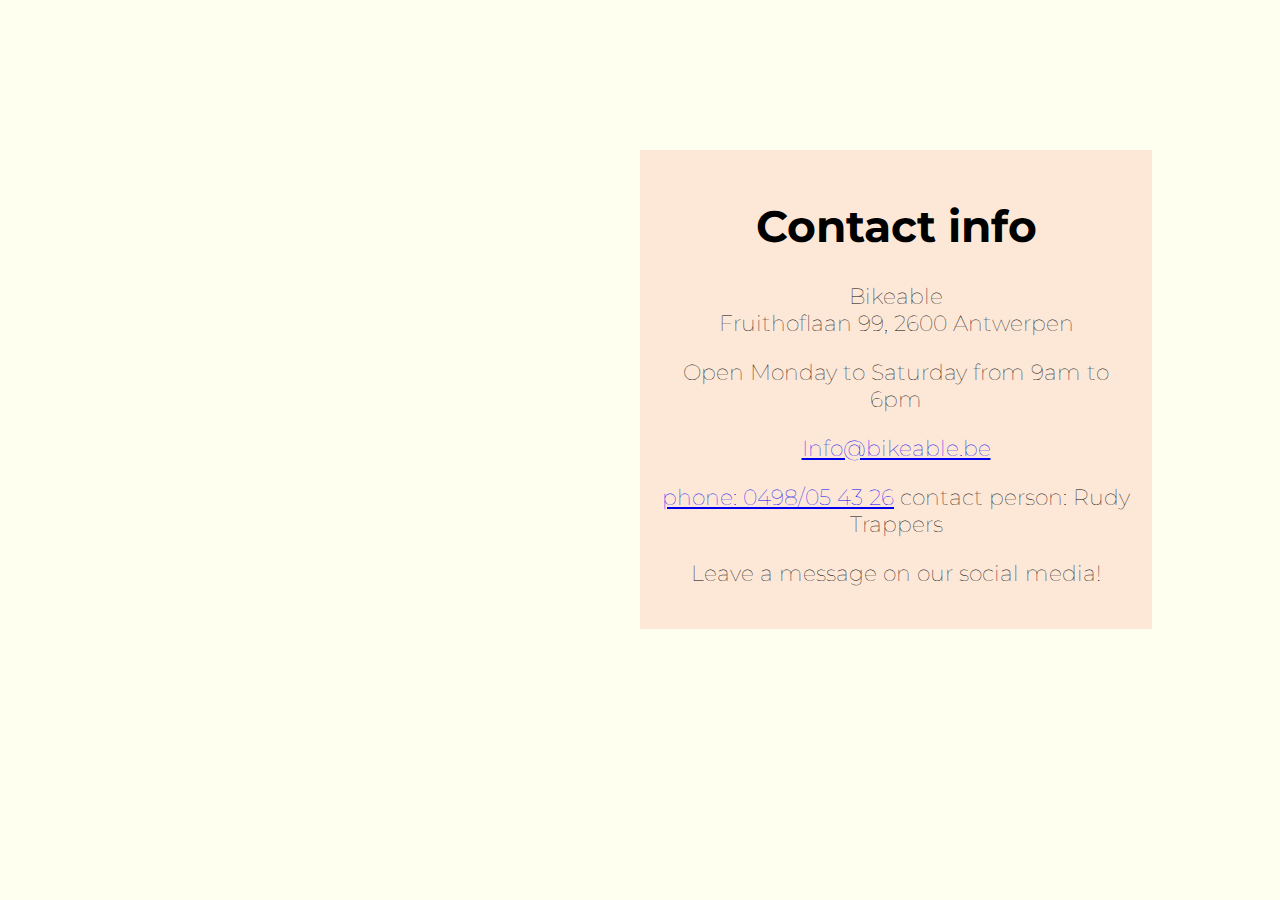
==== Contact.html @ 606f5d88 "complete html and css by sanne missing nav/footer" ====
<!DOCTYPE html>

<html lang="en">
<head>
    <meta charset="UTF-8">
    <title>Contact</title>
    <link href="bootstrap-grid.css" type="text/css" rel="stylesheet">
    <link href="style.css" type="text/css" rel="stylesheet">
    <link rel="preconnect" href="https://fonts.gstatic.com/%22%3E">
    <link href="https://fonts.googleapis.com/css2?family=Montserrat&display=swap" rel="stylesheet">
</head>


<body>

    <header></header>

    <div class="row-cols-1">
        <div class="tekst row-cols-1">

            <h1>Contact info</h1>
            <p>
                Bikeable</br>
               Fruithoflaan 99,
               2600 Antwerpen
            </p>

            <p>Open Monday to Saturday from 9am to 6pm</p>

            <p><a href="mailto:Info@bikeable.be">Info@bikeable.be</p>

            <p>
                phone: <a href="tel:0032498054326">0498/05 43 26</a>
                contact person: Rudy Trappers
            </p>

            <p>Leave a message on our social media!</p>

        </div>
        <div class="row-cols-2">
            <iframe class="kaart" src="https://www.google.com/maps/embed?pb=!1m18!1m12!1m3!1d2500.8836160313163!2d4.43948331613283!3d51.
        18436797958343!2m3!1f0!2f0!3f0!3m2!1i1024!2i768!4f13.1!3m3!1m2!1s0x47c3f7495f0cf749%3A0x91de11fb836ac9e8!2sFruit
        hoflaan%2099%2C%202600%20Antwerpen!5e0!3m2!1snl!2sbe!4v1610619212113!5m2!1snl!2sbe" width="600" height="380"
                    frameborder="0" style="border:0;" allowfullscreen="" aria-hidden="false" tabindex="0">

            </iframe>
        </div>


    </div>


</body>
</html>
---- style.css ----
/* made by Sanne Roelants */


* {
    font-family: Montserrat, sans-serif;
    font-size: 22px;
    font-weight: lighter;
    box-sizing: border-box;
}

h1 {
    font-size: 200%;
    background-color: #FDE8D8;
    text-align: center;
    font-weight: bold;
}

body {
    margin: auto;
    background-color: #FFFFF0;
    width:80%;

}

.tekst {
    float:right;
    background-color: #FDE8D8;
    display: block;
    width: 50%;
    margin-top: 150px;
    text-align: center;
    padding: 20px;

}
p {
    text-align: center;
}

.gallery {
    float:left;
    width:40%;
    display: block;
}

.photos {
    list-style: none;
    width: 100%;
}

.photos li {
    display: block;
    float: left;
    width: 80%;
    padding:3%;
}

.bike-photo {
    width: 100%;
    margin: 0;
    overflow: hidden;
    background-color: #000;
}

.bike-photo img {
    opacity: 0.7;
    width: 100%;
    height: auto;
    transform: scale(1.15);
    transition: transform 0.5s, opacity 0.5s;
}

.bike-photo img:hover {
    transform: scale(1.03);
    opacity: 1;
}

.kaart{
    margin-top:150px;
    width: 40%;
}
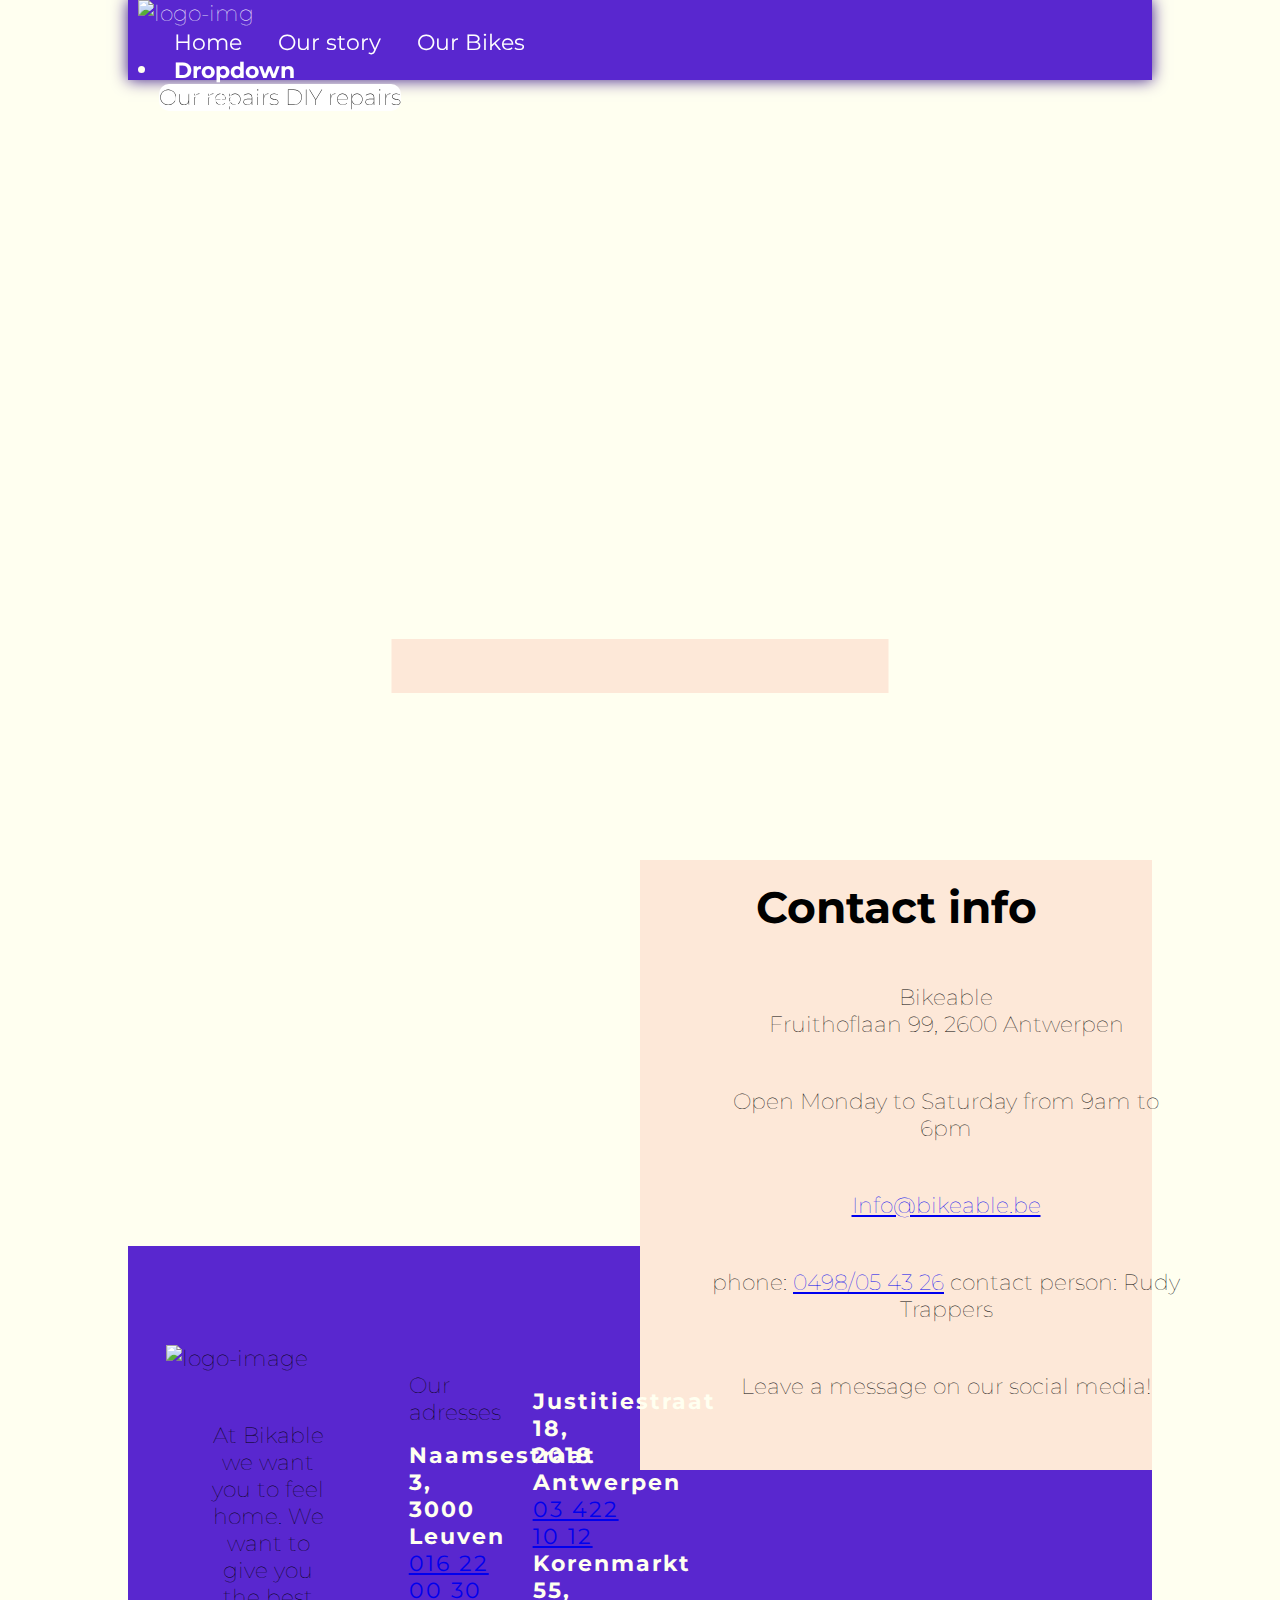
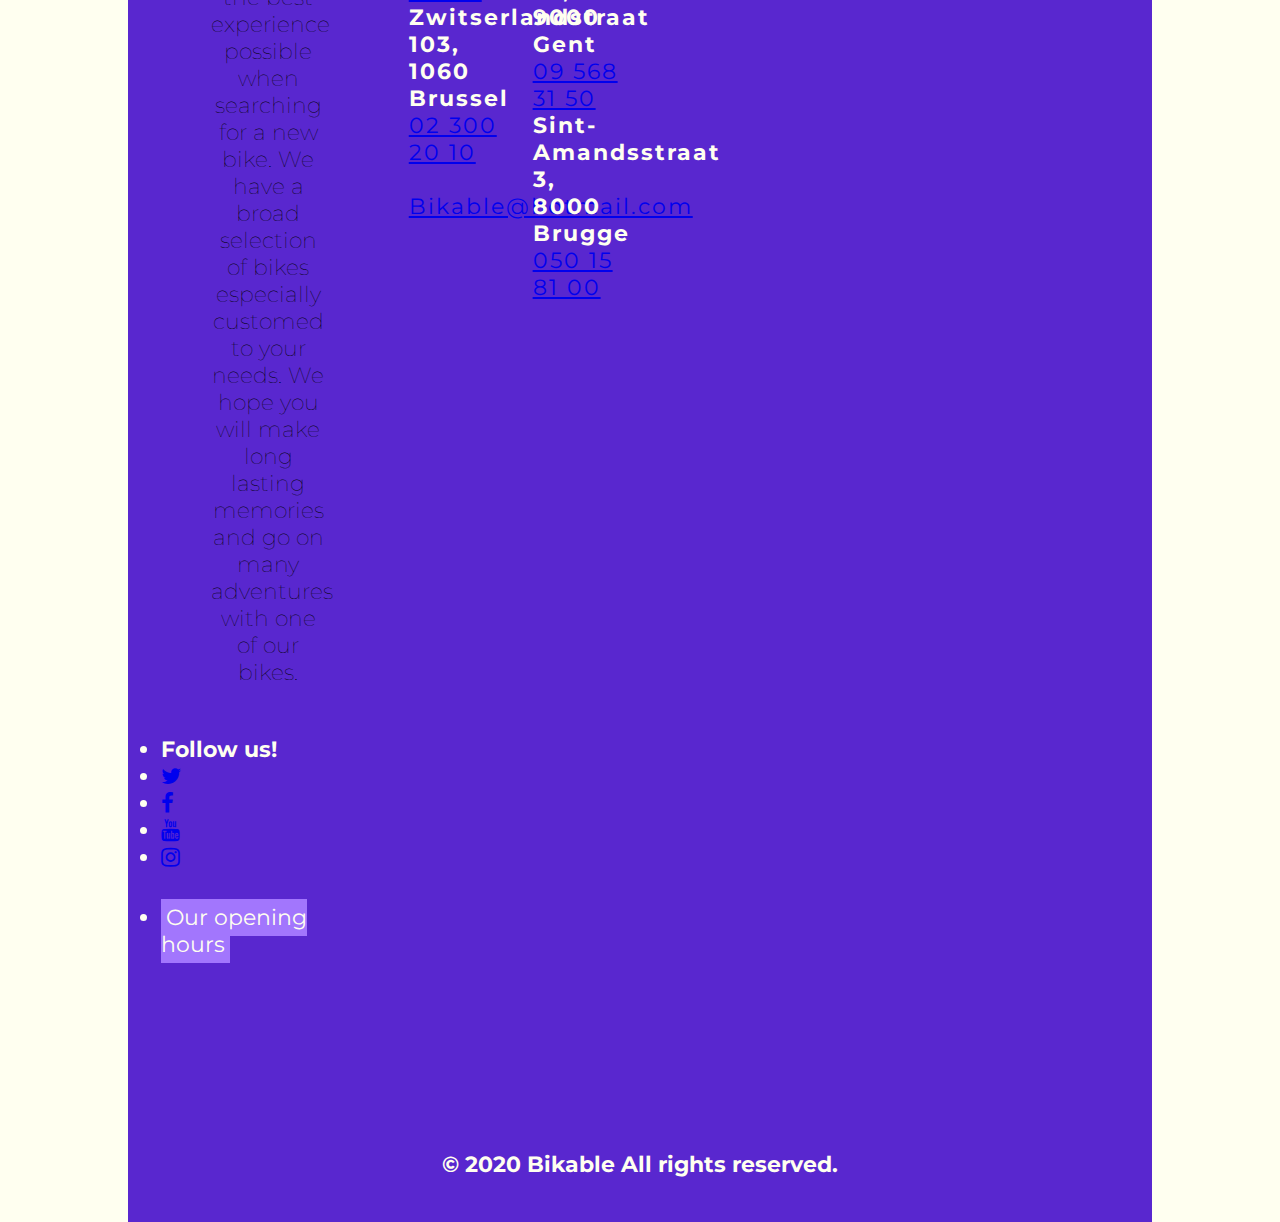
==== commit 8cf4ba4f: "final version sanne" ====
--- a/Contact.html
+++ b/Contact.html
@@ -4,6 +4,9 @@
 <head>
     <meta charset="UTF-8">
     <title>Contact</title>
+    <link rel="stylesheet" href="css/bootstrap.min.css">
+    <link rel="stylesheet" type="text/css" href="stylesheet.css">
+    <link rel="stylesheet" href="https://maxcdn.bootstrapcdn.com/font-awesome/4.5.0/css/font-awesome.min.css">
     <link href="bootstrap-grid.css" type="text/css" rel="stylesheet">
     <link href="style.css" type="text/css" rel="stylesheet">
     <link rel="preconnect" href="https://fonts.gstatic.com/%22%3E">
@@ -13,7 +16,37 @@
 
 <body>
 
-    <header></header>
+
+
+<header>
+    <nav class="navbar navbar-expand-lg bg-dark">
+        <a class="navbar-brand" href="index.html"><img class="logo" src="images/bikable.png" alt="logo-img"></a>
+        <button class="navbar-toggler" type="button" data-toggle="collapse" data-target="#navbarSupportedContent" aria-controls="navbarSupportedContent" aria-expanded="false" aria-label="Toggle navigation">
+            <span class="navbar-toggler-icon"></span>
+        </button>
+
+        <div class="collapse navbar-collapse" id="navbarSupportedContent">
+            <ul class="navbar-nav mr-auto">
+                <li class="navigation-links"><a href="#">Home</a></li>
+                <li class="navigation-links"><a href="Our-Story.html">Our story</a></li>
+                <li class="navigation-links"><a href="#">Our Bikes</a></li>
+                <li class="nav-item dropdown">
+                    <a class="navigation-links dropdown-toggle" href="#" id="navbarDropdown" role="button" data-toggle="dropdown" aria-haspopup="true" aria-expanded="false">
+                        Dropdown
+                    </a>
+                    <div class="dropdown-menu" aria-labelledby="navbarDropdown">
+                        <a class="dropdown-link  dropdown-item" href="#">Our repairs</a>
+                        <a class="dropdown-link  dropdown-item" href="DIY.html">DIY repairs</a>
+                    </div>
+                </li>
+                <li class="navigation-links"><a href="Contact.html">Contact</a></li>
+            </ul>
+        </div>
+    </nav>
+    <div class="parallax text-center">
+        <h1 class="parallax-text">Welcome to our store</h1>
+    </div>
+</header>
 
     <div class="row-cols-1">
         <div class="tekst row-cols-1">
@@ -27,7 +60,7 @@
 
             <p>Open Monday to Saturday from 9am to 6pm</p>
 
-            <p><a href="mailto:Info@bikeable.be">Info@bikeable.be</p>
+            <p><a href="mailto:Info@bikeable.be">Info@bikeable.be</a></p>
 
             <p>
                 phone: <a href="tel:0032498054326">0498/05 43 26</a>
@@ -49,6 +82,84 @@
 
     </div>
 
+<footer class="bg-dark">
+    <div class="container py-5">
+        <div class="row py-4">
 
+            <a class="navbar-brand"><img class="logo" src="images/bikable.png" alt="logo-image"></a>
+            <!--Grid column-->
+            <div class="col-lg-6 col-md-12 mb-4 mb-md-0">
+
+                <p>
+                    At Bikable we want you to feel home. We want to give you the best experience possible when searching
+                    for a new bike. We have a broad selection of bikes especially customed to your needs.
+                    We hope you will make long lasting memories and go on many adventures with one of our bikes.
+                </p>
+                <ul class="list-inline mt-4">
+                    <li>Follow us!</li>
+                    <li class="list-inline-item"><a href="https://twitter.com/Bikeable2" target="_blank" title="twitter"><i class="fa fa-twitter"></i></a></li>
+                    <li class="list-inline-item"><a href="https://www.facebook.com/Bikeable-dummy-project-101074111975346" target="_blank" title="facebook"><i class="fa fa-facebook"></i></a></li>
+                    <li class="list-inline-item"><a href="https://www.youtube.com/channel/UCFo19rmJL9ZOVQH-ZJ3FBog" target="_blank" title="youtube"><i class="fa fa-youtube"></i></a></li>
+                    <li class="list-inline-item"><a href="https://www.instagram.com/bikeable2021/" target="_blank" title="instagram"><i class="fa fa-instagram"></i></a></li>
+                </ul>
+
+                <ul class="opening-hours list-inline mt-4">
+                    <li><a class="opening-hours" href="Contact.html">Our opening hours</a></li>
+                </ul>
+
+
+            </div>
+            <!--Grid column-->
+
+            <!--Grid column-->
+            <div class="col-lg-3 col-md-6 mb-4 mb-md-0">
+                <h5 class="text-uppercase">Our adresses</h5>
+
+                <ul class="footer-links">
+                    <li>Naamsestraat 3, 3000 Leuven <br> <a class="footy" href="tel:034221012">016 22 00 30</a>
+                    </li>
+                    <li> Zwitserlandstraat 103, 1060 Brussel <br> <a class="footy" href="tel:095683150">02 300 20 10</a>
+                    </li>
+                    <li><br> <a href="mailto: Bikable@hotmail.com">Bikable@hotmail.com</a>
+                    </li>
+                </ul>
+            </div>
+            <!--Grid column-->
+
+            <!--Grid column-->
+            <div class="col-lg-3 col-md-6 mb-4 mb-md-0">
+
+
+                <ul class="footer-links">
+                    <li>Justitiestraat 18, 2018 Antwerpen <br> <a class="footy" href="tel:034221012">03 422 10 12</a>
+                    </li>
+                    <li>Korenmarkt 55, 9000 Gent <br> <a class="footy" href="tel:095683150">09 568 31 50</a>
+                    </li>
+                    <li>Sint-Amandsstraat 3, 8000 Brugge <br><a class="footy" href="tel:050158100"> 050 15 81 00</a>
+                    </li>
+                </ul>
+            </div>
+            <!--Grid column-->
+        </div>
+        <!--Grid row-->
+    </div>
+    <!-- Grid container -->
+
+    <!-- Copyright -->
+    <div class="bg-dark py-4">
+        <div class="container text-center">
+            <p class="copyright-tekst mb-0 py-2">© 2020 Bikable All rights reserved.</p>
+        </div>
+    </div>
+    <!-- Copyright -->
+</footer>
+<!-- Footer -->
+
+<!-- END OF FOOTER -->
+
+<!-- jQuery first, then Popper.js, then Bootstrap JS -->
+<script src="jq/jquery-3.5.1.min.js"></script>
+<script src="js/bootstrap.min.js"></script>
+<script src="https://unpkg.com/ionicons@5.2.3/dist/ionicons.js"></script>
 </body>
 </html>--- a/stylesheet.css
+++ b/stylesheet.css
@@ -0,0 +1,611 @@
+* {
+    margin: 0;
+    padding: 0;
+}
+
+body {
+    background-color: #fffff0;
+    font-family: Montserrat, sans-serif;
+    font-size: 22px;
+}
+
+
+/* HEADER SECTION */
+
+
+/* navigation bar */
+
+.navbar {
+    height: 80px;
+    box-shadow: 0 0 15px #3B1A89;
+}
+
+.navbar a {
+    color: white;
+    text-decoration: none;
+}
+
+.bg-dark {
+    background-color: #5927CF !important;
+}
+
+
+/* navigation-blocks + links + logo*/
+
+.logo {
+    width: 70px;
+    height: 70px;
+}
+
+.ml-auto {
+    margin-left: auto !important;
+    margin-right: 3%;
+}
+
+.navbar-nav {
+    margin-left: 3%;
+}
+
+.navigation-links {
+    display: inline-block;
+    text-decoration: none;
+    font-weight: bold;
+    margin: 0 15px 0 15px;
+}
+
+.dropdown-link {
+    color: black !important;
+}
+
+.dropdown-menu {
+    position: absolute;
+    text-align: center;
+    list-style: none;
+    right: auto;
+    border: none !important;
+    background-color: white;
+    border-radius: 10px;
+}
+
+.navbar-brand {
+    margin-left: 1%;
+}
+
+
+/* navigation effects/animation */
+
+.navigation-links {
+    display: inline-block;
+    vertical-align: middle;
+    -webkit-transform: perspective(1px) translateZ(0);
+    transform: perspective(1px) translateZ(0);
+    box-shadow: 0 0 1px rgba(0, 0, 0, 0);
+    -webkit-transition-duration: 0.3s;
+    transition-duration: 0.3s;
+    -webkit-transition-property: transform;
+    transition-property: transform;
+}
+
+.navigation-links:hover,
+.navigation-links:focus,
+.navigation-links:active {
+    -webkit-transform: translateX(8px);
+    transform: translateX(8px);
+}
+
+
+/* navbar toggler */
+
+.navbar-toggler-icon {
+    background-image: url("data:image/svg+xml,%3csvg xmlns='http://www.w3.org/2000/svg' width='30' height='30' viewBox='0 0 30 30'%3e%3cpath stroke='rgba%280, 0, 0, 0.5%29' stroke-linecap='round' stroke-miterlimit='10' stroke-width='2' d='M4 7h22M4 15h22M4 23h22'/%3e%3c/svg%3e");
+}
+
+.navbar-toggler {
+    display: block;
+    line-height: 1;
+    -webkit-transition: color 0.2s ease-in-out;
+    transition: color 0.2s ease-in-out;
+}
+
+.navbar-toggler {
+    position: relative;
+    background: transparent;
+    padding-left: 2%;
+}
+
+.navbar-toggler::before {
+    position: absolute;
+    content: '';
+    top: -8px;
+    right: -12px;
+    left: -12px;
+    bottom: -8px;
+    -webkit-transform: translateZ(0);
+    transform: translateZ(0);
+}
+
+
+/* parallax */
+
+.parallax {
+    background-image: url("images/para.jpg");
+    background-attachment: fixed;
+    background-position: center;
+    background-repeat: no-repeat;
+    background-size: cover;
+    min-height: 70vh;
+}
+
+.parallax-text {
+    color: #FDE8D8;
+    transform: translate(-50%, -50%);
+    bottom: 20%;
+    left: 50%;
+    position: absolute;
+}
+
+
+/* END OF HEADER SECTION */
+
+
+/* START SECTION 1 */
+
+.section-one {
+    padding-top: 20px;
+    margin: 0;
+    margin-top: 100px;
+    background-color: #5927cf61;
+    width: 100%;
+}
+
+h3 span {
+    background-color: #FDE8D8;
+    padding: 5px;
+    margin-bottom: 5px;
+    display: inline-block;
+}
+
+.mission {
+    object-fit: cover;
+    width: 100%;
+    height: 400px;
+}
+
+.text-on-mission {
+    position: absolute;
+    top: 20%;
+    left: 10%;
+    transform: translate(-50%, -50%);
+    color: black;
+    padding: 5px;
+}
+
+.colored-text {
+    color: #FDE8D8;
+}
+
+.p-on-mission {
+    position: absolute;
+    top: 60%;
+    left: 34%;
+    font-weight: bold;
+    transform: translate(-50%, -50%);
+    color: black;
+    font-size: 20px;
+    padding: 5px;
+}
+
+.mission-button a {
+    left: 10%;
+    text-decoration: none;
+    color: black;
+    background-color: #5927CF;
+    padding: 5px;
+    position: absolute;
+    top: 81%;
+}
+
+button {
+    border: 0;
+    background-color: transparent !important;
+}
+
+button:hover {
+    font-weight: bold;
+}
+
+.line {
+    color: #5927CF;
+}
+
+
+/* END SECTION 1 */
+
+
+/* START SECTION 2 */
+
+.section-two {
+    width: 100%;
+    padding-left: 0 !important;
+    padding-right: 0 !important;
+    margin: 0 0 50px 0;
+    background-color: #fffff0;
+}
+
+.testride {
+    object-fit: cover;
+    width: 100%;
+    height: 250px;
+}
+
+.testride-container,
+.mission-container {
+    position: relative;
+}
+
+.text-on-image {
+    position: absolute;
+    top: 10%;
+    left: 50%;
+    transform: translate(-50%, -50%);
+    color: #FDE8D8;
+}
+
+.testride-button a {
+    transform: translate(-50%, -50%);
+    bottom: 13%;
+    position: absolute;
+    left: 50%;
+    padding: 5px;
+    text-decoration: none;
+    color: black;
+    background-color: #5927CF;
+}
+
+
+/* END SECTION 2 */
+
+
+/* START SECTION 3 */
+
+.section-three {
+    background-color: white;
+    width: 100%;
+    margin: 80px 0 0 0;
+    padding-top: 20px;
+    margin-top: 100px
+}
+
+.py-5 {
+    padding-top: 3rem!important;
+}
+
+.multi-item-example {
+    padding: 0;
+}
+
+.carousel-inner {
+    margin-top: -20px;
+}
+
+.bikes {
+    width: 180px;
+    height: 150px;
+    margin: auto;
+}
+
+.card-body {
+    box-shadow: 0 0 5px -1px #565656;
+}
+
+.card:hover {
+    box-shadow: 0 0 5px -1px #565656;
+    color: black;
+}
+
+.card {
+    border: 0;
+}
+
+.cards {
+    text-decoration: none;
+    color: black;
+}
+
+.card-title {
+    font-weight: bold;
+}
+
+
+/* END SECTION 3 */
+
+
+/* START SECTION 4 */
+
+.section-four {
+    padding-top: 100px;
+    padding-bottom: 100px;
+    width: 100%;
+    background-color: #5927cf61;
+}
+
+.testimonial {
+    padding: 30px;
+    position: relative;
+    background-color: #5927cf21;
+}
+
+.testimonial img {
+    width: 150px;
+    height: 150px;
+    border-radius: 50%;
+    margin-bottom: 5px;
+}
+
+.testimonial:hover {
+    background: #5927cf69;
+    box-shadow: 5px 10px 25px #5927CF;
+}
+
+.testimonial:before {
+    content: '';
+    position: absolute;
+    display: block;
+    left: 0;
+    width: 80px;
+    height: 80px;
+    background: url(images/quote.png);
+    background-size: cover;
+    opacity: 1;
+    pointer-events: none;
+    transition: 0.5s;
+}
+
+.testimonial:before {
+    position: absolute;
+    top: 15px;
+    left: 5px;
+    bottom: -20px;
+    content: '';
+    height: 60px;
+    width: 60px;
+    background: url(images/quote.png);
+    background-size: cover;
+    opacity: 0.05;
+    pointer-events: none;
+    transition: 0.5s;
+}
+
+.testimonial:hover:before {
+    opacity: 1;
+    transform: translateY(-60px);
+}
+
+.testimonial:after {
+    position: absolute;
+    bottom: 50px;
+    right: 10px;
+    content: '';
+    height: 60px;
+    width: 60px;
+    background: url(images/quote.png);
+    background-size: cover;
+    opacity: 0.05;
+    pointer-events: none;
+    transition: 0.5s;
+    transform: rotate(180deg)translateY(0px);
+}
+
+.testimonial:hover:after {
+    opacity: 1;
+    transform: rotate(180deg)translateY(-60px);
+}
+
+
+/* END SECTION 4 */
+
+
+/* START FOOTER SECTION */
+
+
+/* footer */
+
+.footer {
+    background-color: #5927CF;
+    width: 100%;
+    display: block;
+}
+
+
+/* footer-blocks + links + logo */
+
+.footer-brand {
+    margin: 5px 0 10px 5px;
+}
+
+.company-text-footer {
+    margin: 40px 40px 0 31px;
+}
+
+.opening-hours a {
+    text-decoration: none;
+    color: #fffff0;
+    background-color: #a276fd;
+    padding: 5px;
+}
+
+.footer p,
+li {
+    font-weight: bold;
+    color: #fffff0;
+}
+
+.company-text-footer,
+.copyright-tekst {
+    font-weight: bold;
+    color: #fffff0;
+}
+
+.footy {
+    position: relative;
+    display: inline-block;
+}
+
+.footer-links {
+    display: block;
+    list-style-type: none;
+    text-decoration: none;
+    padding: 0.25rem 0;
+    letter-spacing: 2px;
+    text-align: left;
+    position: relative;
+    margin-bottom: 0.625rem;
+    margin-top: 10px
+}
+
+
+/* social media links */
+
+.follow {
+    font-size: 18px;
+    font-weight: bold;
+}
+
+.social-network {
+    display: inline-block;
+    list-style: none;
+}
+
+.social-network li {
+    display: inline;
+    margin-right: 14px;
+    margin-left: 14px;
+}
+
+.social-network ul {
+    list-style: none;
+    display: inline;
+    margin-left: 0 !important;
+    padding: 0;
+}
+
+
+/* icons */
+
+.social-network a.icoFacebook:hover {
+    background-color: #a276fd;
+}
+
+.social-network a.icoTwitter:hover {
+    background-color: #a276fd;
+}
+
+.social-network a.icoInstagram:hover {
+    background-color: #a276fd;
+}
+
+.social-network a.icoYoutube:hover {
+    background-color: #a276fd;
+}
+
+.social-network a.icoRss:hover i,
+.social-network a.icoFacebook:hover i,
+.social-network a.icoTwitter:hover i,
+.social-network a.icoGoogle:hover i,
+.social-network a.icoVimeo:hover i,
+.social-network a.icoLinkedin:hover i {
+    color: #fff;
+}
+
+a.socialIcon:hover,
+.socialHoverClass {
+    color: #44BCDD;
+}
+
+.social-circle li a {
+    display: inline-block;
+    position: relative;
+    margin: 0 auto 0 auto;
+    -moz-border-radius: 50%;
+    -webkit-border-radius: 50%;
+    border-radius: 50%;
+    text-align: center;
+    width: 50px;
+    height: 50px;
+    font-size: 20px;
+    background-color: #D3D3D3;
+}
+
+.social-circle li i {
+    margin: 0;
+    line-height: 50px;
+    text-align: center;
+}
+
+
+/* icon animation */
+
+.social-circle li a:hover i,
+.triggeredHover {
+    -moz-transform: rotate(360deg);
+    -webkit-transform: rotate(360deg);
+    transform: rotate(360deg);
+    -webkit-transition: all 0.2s;
+    -moz-transition: all 0.2s;
+    -o-transition: all 0.2s;
+    transition: all 0.2s;
+}
+
+.social-circle i {
+    color: #fff;
+    -webkit-transition: all 0.8s;
+    -moz-transition: all 0.8s;
+    -o-transition: all 0.8s;
+    transition: all 0.8s;
+}
+
+
+/* END OF FOOTER SECTION */
+
+
+/* SECOND PAGE TESTRIDE PAGE */
+
+#testride {
+    background-image: url("images/reserve.jpg");
+    background-repeat: no-repeat;
+    background-attachment: fixed;
+    background-size: cover;
+}
+
+#testride h1,
+p {
+    margin: 50px;
+}
+
+.container-reservation {
+    background-color: #8275f04a;
+    border-radius: 10px;
+    margin-bottom: 50px;
+    margin-top: 50px;
+    box-shadow: 0 0 20px lightgrey;
+    padding-top: 40px;
+    width: 100%;
+    max-width: 500px;
+    z-index: 1000;
+    overflow: hidden;
+}
+
+.form {
+    text-align: center;
+}
+
+.form-group {
+    padding-top: 50px;
+}
+
+
+@media screen and (max-width: 800px) {
+    * {
+        font-size: 12px;
+    }
+}